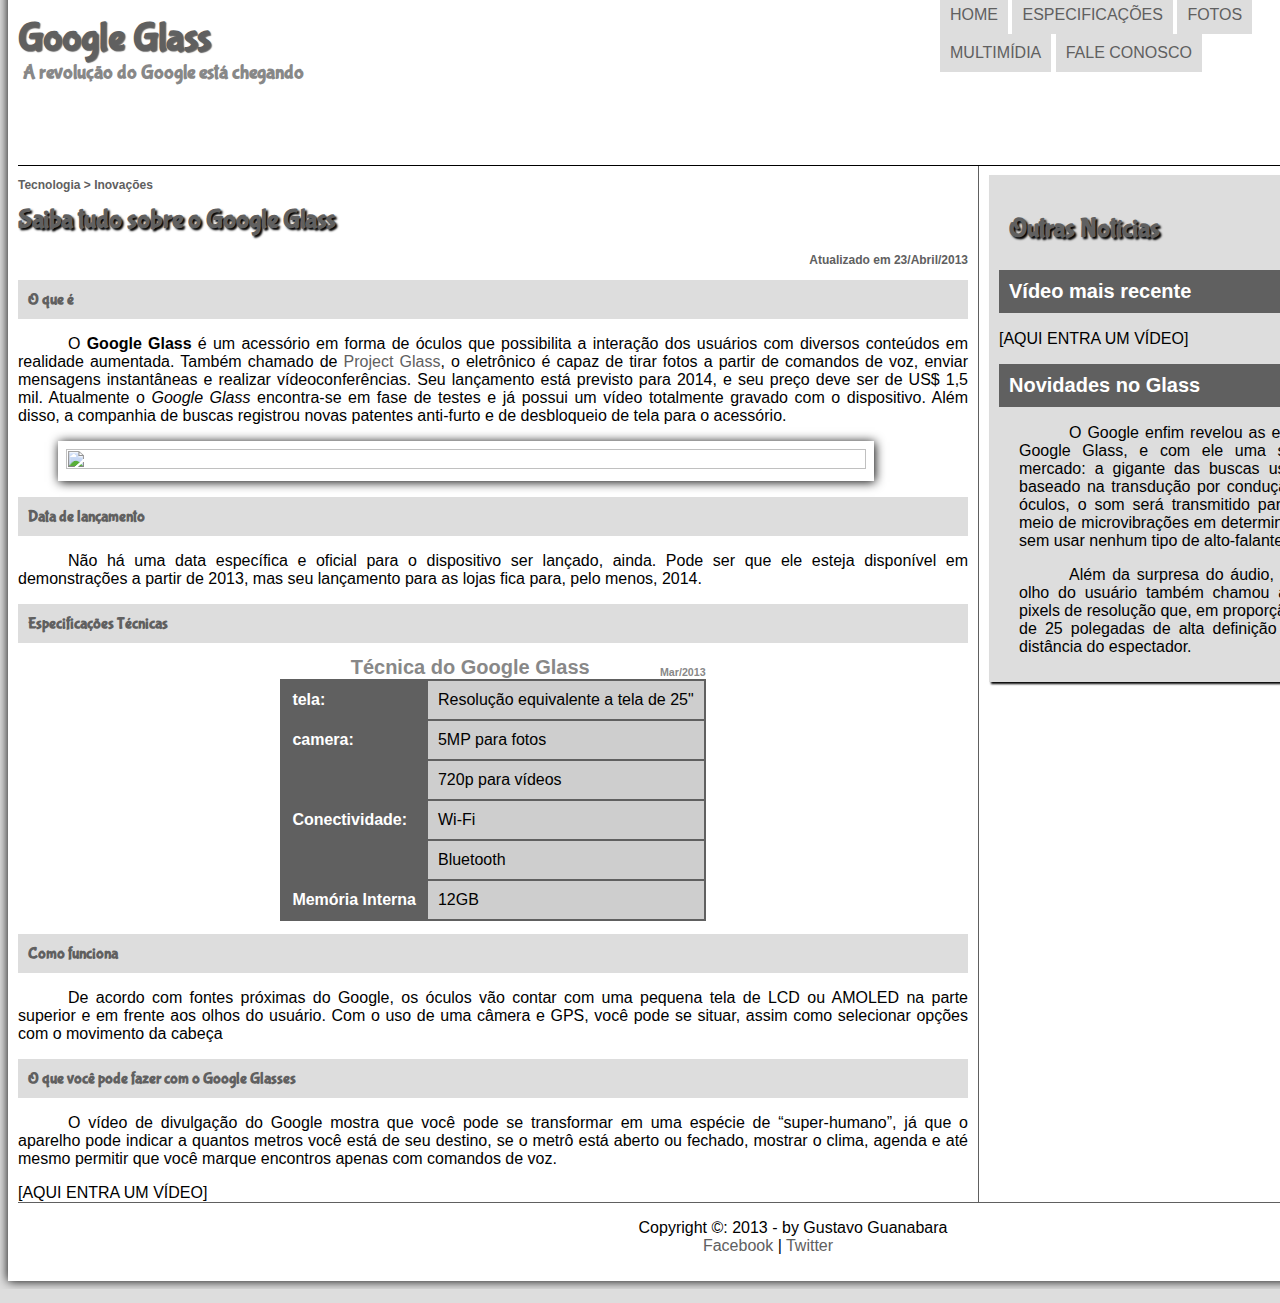
==== index.html @ e51a5e46 "Estilo da home" ====
<!DOCTYPE html>
<html>
	<head>
		<meta chaset="UTF-8">
		<title>projetoHtml</title>
			
		<link rel="stylesheet" type="text/css"href="estilo.css">
		<link href="https://fonts.googleapis.com/css?family=Bubblegum+Sans" rel="stylesheet"> 
		
	</head>
<script src ="_javascript/funcoes.js"></script>

	<body>
	<div id="interface">
	
	<header id="cabecalho">
<hgroup>
	<h1>Google Glass</h1>
	<h2>A revolução do Google está chegando</h2>
</hgroup>

<img id="icone" src="_imagens/glass-oculos-preto-peq.png">

		<nav id="menu">	
<h1>Menu Principal</h1>
	<ul>
<li onmouseover="mudaFoto('_imagens/home.png')" onmouseout="mudaFoto('_imagens/glass-oculos-preto-peq.png')"><a href="index.html"> Home</a></li>
<li onmouseover="mudaFoto('_imagens/especificacoes.png')"onmouseout="mudaFoto('_imagens/glass-oculos-preto-peq.png')"><a href="specs.html">Especificações</a></li>
<li	onmouseover="mudaFoto('_imagens/fotos.png')" onmouseout="mudaFoto('_imagens/glass-oculos-preto-peq.png')"><a href="fotos.html">Fotos</a></li>
<li onmouseover="mudaFoto('_imagens/multimidia.png')"onmouseout="mudaFoto('_imagens/glass-oculos-preto-peq.png')"><a href="multimidia.html">Multimídia </a></li>
<li onmouseover="mudaFoto('_imagens/contato.png')" onmouseout="mudaFoto('_imagens/glass-oculos-preto-peq.png')"><a href="fale-conosco.html">Fale conosco</a></li>
	</ul>
		</nav>

</header>
			<section id="corpo">
				<article id	="noticia-principal">
						<header id="cabecalho-artigo">	
							<hgroup>
	
<h3>Tecnologia > Inovações</H3>
<h1>Saiba tudo sobre o Google Glass</h1>
<h3 class="direita">Atualizado em 23/Abril/2013</h3>
	
							</hgroup>
							</header>
<h2>O que é</h2>
<p>O <span style="font-weight:900;">Google Glass</span> é um acessório em forma de óculos que possibilita a interação dos usuários com diversos conteúdos em realidade aumentada. Também chamado de <a href="https://www.google.com/glass/start/" target="blank">Project Glass</a>, o eletrônico é capaz de tirar fotos a partir de comandos de voz, enviar mensagens instantâneas e realizar vídeoconferências. Seu lançamento está previsto para 2014, e seu preço deve ser de US$ 1,5 mil. Atualmente o <em>Google Glass</em> encontra-se em fase de testes e já possui um vídeo totalmente gravado com o dispositivo. Além disso, a companhia de buscas registrou novas patentes anti-furto e de desbloqueio de tela para o acessório.</p>

			<figure class="foto-legenda">
			<img src="_imagens/glass-quadro-homem-mulher.jpg"/>
					<figcaption>
					<h3>Google glass</h3>
					<p>uma nova maneira de ver o mundo</p>
					</figcaption>
					
			</figure>
<h2>Data de lançamento</h2>
<p>Não há uma data específica e oficial para o dispositivo ser lançado, ainda. Pode ser que ele esteja disponível em demonstrações a partir de 2013, mas seu lançamento para as lojas fica para, pelo menos, 2014.<p>

<h2>Especificações Técnicas</h2>
<table id="tabela">

<caption> Técnica do Google Glass <span>Mar/2013</span></caption>

<tr><Td class="ce">tela:</Td> <Td class="cd">Resolução equivalente a tela de 25"</Td></Tr>
<tr><td rowspan="2" class="ce">camera:</Td> <Td class="cd">5MP para fotos </Td></Tr>
<tr><td class="cd"> 720p para vídeos  </td></tr>
<Tr><Td rowspan="2" class="ce">Conectividade:</Td> <Td class ="cd"> Wi-Fi</Td></Tr>
<tr><td class="cd"> Bluetooth</td></tr>	
<Tr><Td class="ce">Memória Interna</Td> <Td class="cd">12GB</Td></Tr>

</table>

<h2>Como funciona</h2>
<p>De acordo com fontes próximas do Google, os óculos vão contar com uma pequena tela de LCD ou AMOLED na parte superior e em frente aos olhos do usuário. Com o uso de uma câmera e GPS, você pode se situar, assim como selecionar opções com o movimento da cabeça</p>

<h2>O que você pode fazer com o Google Glasses</h2>
<p>O vídeo de divulgação do Google mostra que você pode se transformar em uma espécie de “super-<wbr/>humano”, já que o aparelho pode indicar a quantos metros você está de seu destino, se o metrô está aberto ou fechado, mostrar o clima, agenda e até mesmo permitir que você marque encontros apenas com comandos de voz.</p>

[AQUI ENTRA UM VÍDEO]
				</article>
			</section>
		<aside id="lateral">
	
<h1>Outras Notícias</h1>
<h2>Vídeo mais recente</h2>

[AQUI ENTRA UM VÍDEO]

<h2>Novidades no Glass</h2>
<p>O Google enfim revelou as especificações completas do Google Glass, e com ele uma surpresa ainda inédita no mercado: a gigante das buscas usará um sistema de áudio baseado na transdução por condução. Através das hastes dos óculos, o som será transmitido para o ouvido do usuário por meio de microvibrações em determinados ossos de sua cabeça, sem usar nenhum tipo de alto-falante.</p>

<p>Além da surpresa do áudio, a tela montada a frente do olho do usuário também chamou atenção. Serão 640 x 360 pixels de resolução que, em proporção, equivaleria a um monitor de 25 polegadas de alta definição colocado a 2,5 metros de distância do espectador.</p>

		</aside>
			<footer id="rodape">
		<p>Copyright &copy: 2013 - by Gustavo Guanabara </br>
<a href="https://www.facebook.com/profile.php?id=100002214811316&ref=bookmarks" target="blank">Facebook</a> |
<a href="https://www.facebook.com/profile.php?id=100002214811316&ref=bookmarks"	target="blank">Twitter</a>
		</p>
			</footer>
		</div>
	</body>
</html>
---- estilo.css ----
@charset "UTF-8"

@import url('https://fonts.googleapis.com/css2?family=Titillium+Web:ital,wght@0,200;1,200&display=swap');

@font-face {
	font-family: 'fontTeste';
	src: url('HelveticaNeueLTStd-UltLt.otf');
}
		
		
		
			body {
			background-color: #dddddd;
			color: rgba(0,0,0,1);
			font-family: Arial, sans-serif;

			}

			div#interface{
			width: 1500px;
			background-color:white;
			margin: -30px auto 0px auto;
			box-shadow: 0px 0px 10px rgba(0,0,0,5);
			padding: 10px 10px 10px 10px;
		}		
		header#cabecalho img#icone{
			position: absolute;
			left: 1350px;
			top:70px
		}	

		header#cabecalho{
			border-bottom: 1px black solid;
			height: 150px;
			background: url("../_imagens/glass-logo-peq.jpg") no-repeat 0px 90px;
		}

		header#cabecalho h1 {
			font-family: 'Bubblegum Sans', cursive;
			font-size: 30pt;
			color:#606060;
			text-shadow: 1px 1px 1px rgba(0,0,0,.6);
			padding: 0px;
			margin-bottom:0px;

		}
		header#cabecalho h2{
			font-family: 'Bubblegum Sans', sans-serif;		
			font-size : 20px;
			color: #888888;
			padding: 5px;
			margin-top: -5px;
		}

		
			h1 {
				font-family:Arial;
				font-size: 30pt;
				color: black;
				text-shadow:2px 2px 2px black;
			}
	
			p{
				text-align:justify;
				text-indent:50px;
			}

			a{
				color:#606060;
				text-decoration: none;
			}
			a:hover{
				text-decoration: underline;
			}
			
			figure.foto-legenda{
				position: relative;
				border: 8px solid white;
				box-shadow : 1px 1px 10px;
				width:800px;
				height: px;
				
			}
			figure.foto-legenda img{
				width:100%;
				height:100%;
				
			}
			figure.foto-legenda figcaption{
				opacity:0;
				position:absolute;
				top: 0px;
				background-color: rgba(0,0,0,.4);
				color:white;
				width:100%;
				height:100%;
				padding:10px;
				box-sizing:border-box;
				transition: opacity  .1s;
				
			}
			
			figure.foto-legenda:hover figcaption{
				opacity:1;	
			}
			
			nav#menu{
				display: block;
			}

			nav#menu ul{
				list-style: none;
				text-transform: uppercase;
				position: absolute;
				top: -20px;
				left: 900px;

			}
			nav#menu li{
				display: inline-block;
				background-color: #dddddd;
				padding: 10px;
				margin: 0px;
				transition: background-color 1s;
			}

			nav#menu li:hover{
				background-color: #606060;

			}
			nav#menu h1{
				display: none;
			}

			nav#menu a:hover{
				color:#ffffff;
				text-decoration	: underline;
			}

	
			table#tabela{
				border:1px solid #606060;
				border-spacing: 0px;
				margin-left: auto;
				margin-right: auto;

			}

			table#tabela td{

				border:1px solid #606060;
				padding: 10px;
			}

			table#tabela td.ce{
				color: #ffffff;
				background-color: #606060;
				vertical-align: top;
				font-weight: bold;
			}
			table#tabela td.cd{
				background-color: #cecece;
			}

			table#tabela caption{
				color: #888888;
				font-size: 15pt;
				font-weight: bold;
				
			}
			table#tabela caption span{
				display:block;
				float: right ;
				color: #888888;
				font-size:8pt;
				margin-top: 10px;
				
			}
		
			header#cabecalho-artigo h1{
				font-family: 'Bubblegum Sans', sans-serif;
				font-size: 20pt;
				color: #606060;
				margin-top: 10px;
				padding-bottom: -10px;
			}

			header#cabecalho-artigo h2{
				font-size: 13pt;
				color: #cecece;
				background-color: #ffffff;
				margin: 0px;
				padding: 10px;
			

			}

			header#cabecalho-artigo h3{
				font-size:12px ;
				color: #606060;

			}

			.direita{
				text-align: right;
			
			}
			article#noticia-principal h2{
				font-size:  12pt;
				font-family: Bubblegum Sans;
				color: #606060;
				background-color: #dddddd;
				padding: 10px 0px 10px 0px;
				margin: 10px 0px 10px 0 px;
				padding: 10px;
			

			}

			section#corpo{
				display: block;
				width: 950px;
				float: left;
				border-right: 1px solid #606060;
				padding-right: 10px;
			}

			
			aside#lateral{
				display:block;
				width: 500px ;
				float: right;
				background-color: #dddddd;
				padding: 10px;
				margin:9px;
				box-shadow: 2px 2px 2px rgba(0,0,0,5);
			}

			aside#lateral h1{
				font-family: 'Bubblegum Sans',sans-serif;
				color: #606060;
				font-size:20pt;
				padding: 10px;
				margin-bottom:0px;
				

			}
			aside#lateral h2{
				background-color: #606060;
				font-size: 15pt;
				color:white;
				padding: 10px;
			}

			aside#lateral p{
				padding: 0px 20px 0px 20px;
			}

			footer#rodape{
				clear: both;
				border-top: 1px solid #606060;
				padding-top: 0px;
			}
			
			footer#rodape p{
				text-align: center;
			}
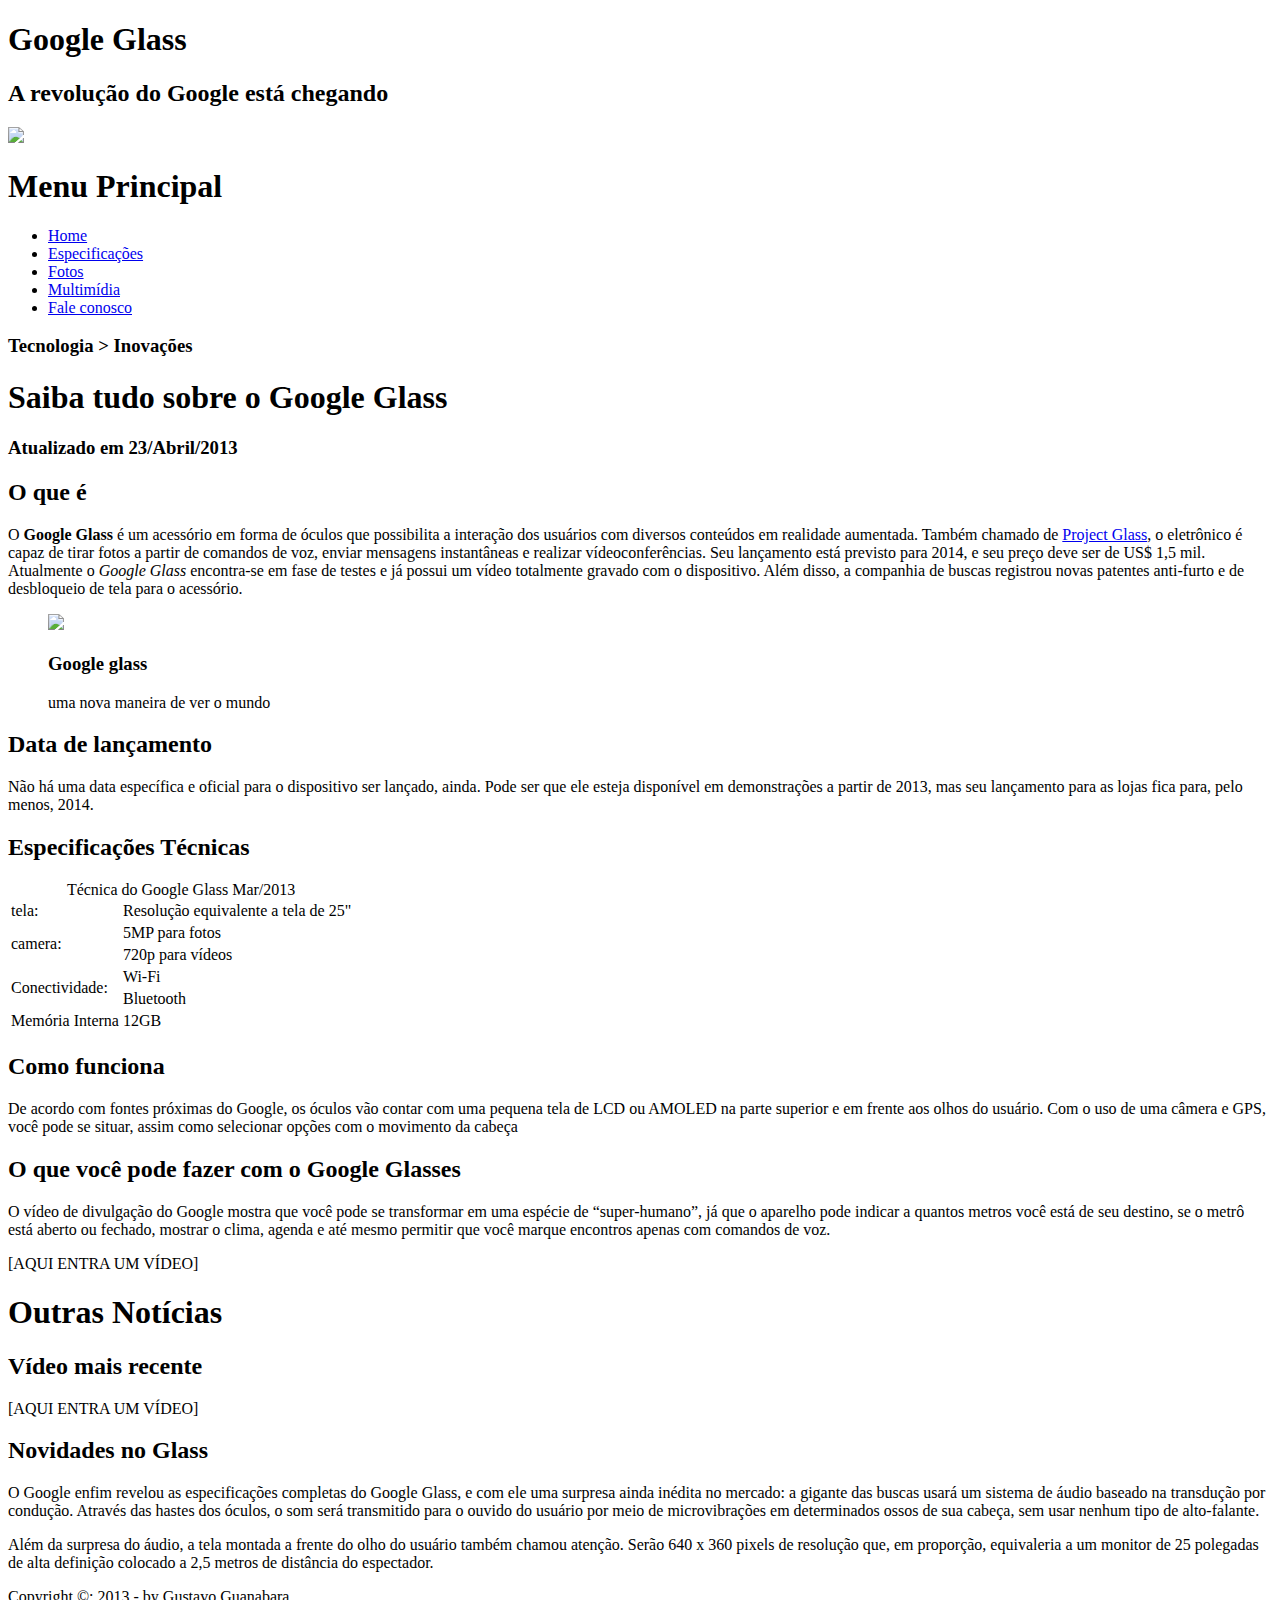
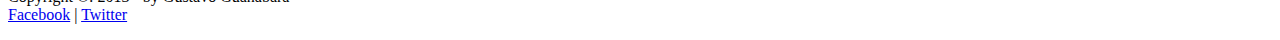
==== commit aa6110c6: "desfazendo" ====
--- a/index.html
+++ b/index.html
@@ -5,7 +5,7 @@
 		<meta chaset="UTF-8">
 		<title>projetoHtml</title>
 			
-		<link rel="stylesheet" type="text/css"href="estilo.css">
+		<link rel="stylesheet" type="text/css"href="_css/estilo.css">
 		<link href="https://fonts.googleapis.com/css?family=Bubblegum+Sans" rel="stylesheet"> 
 		
 	</head>
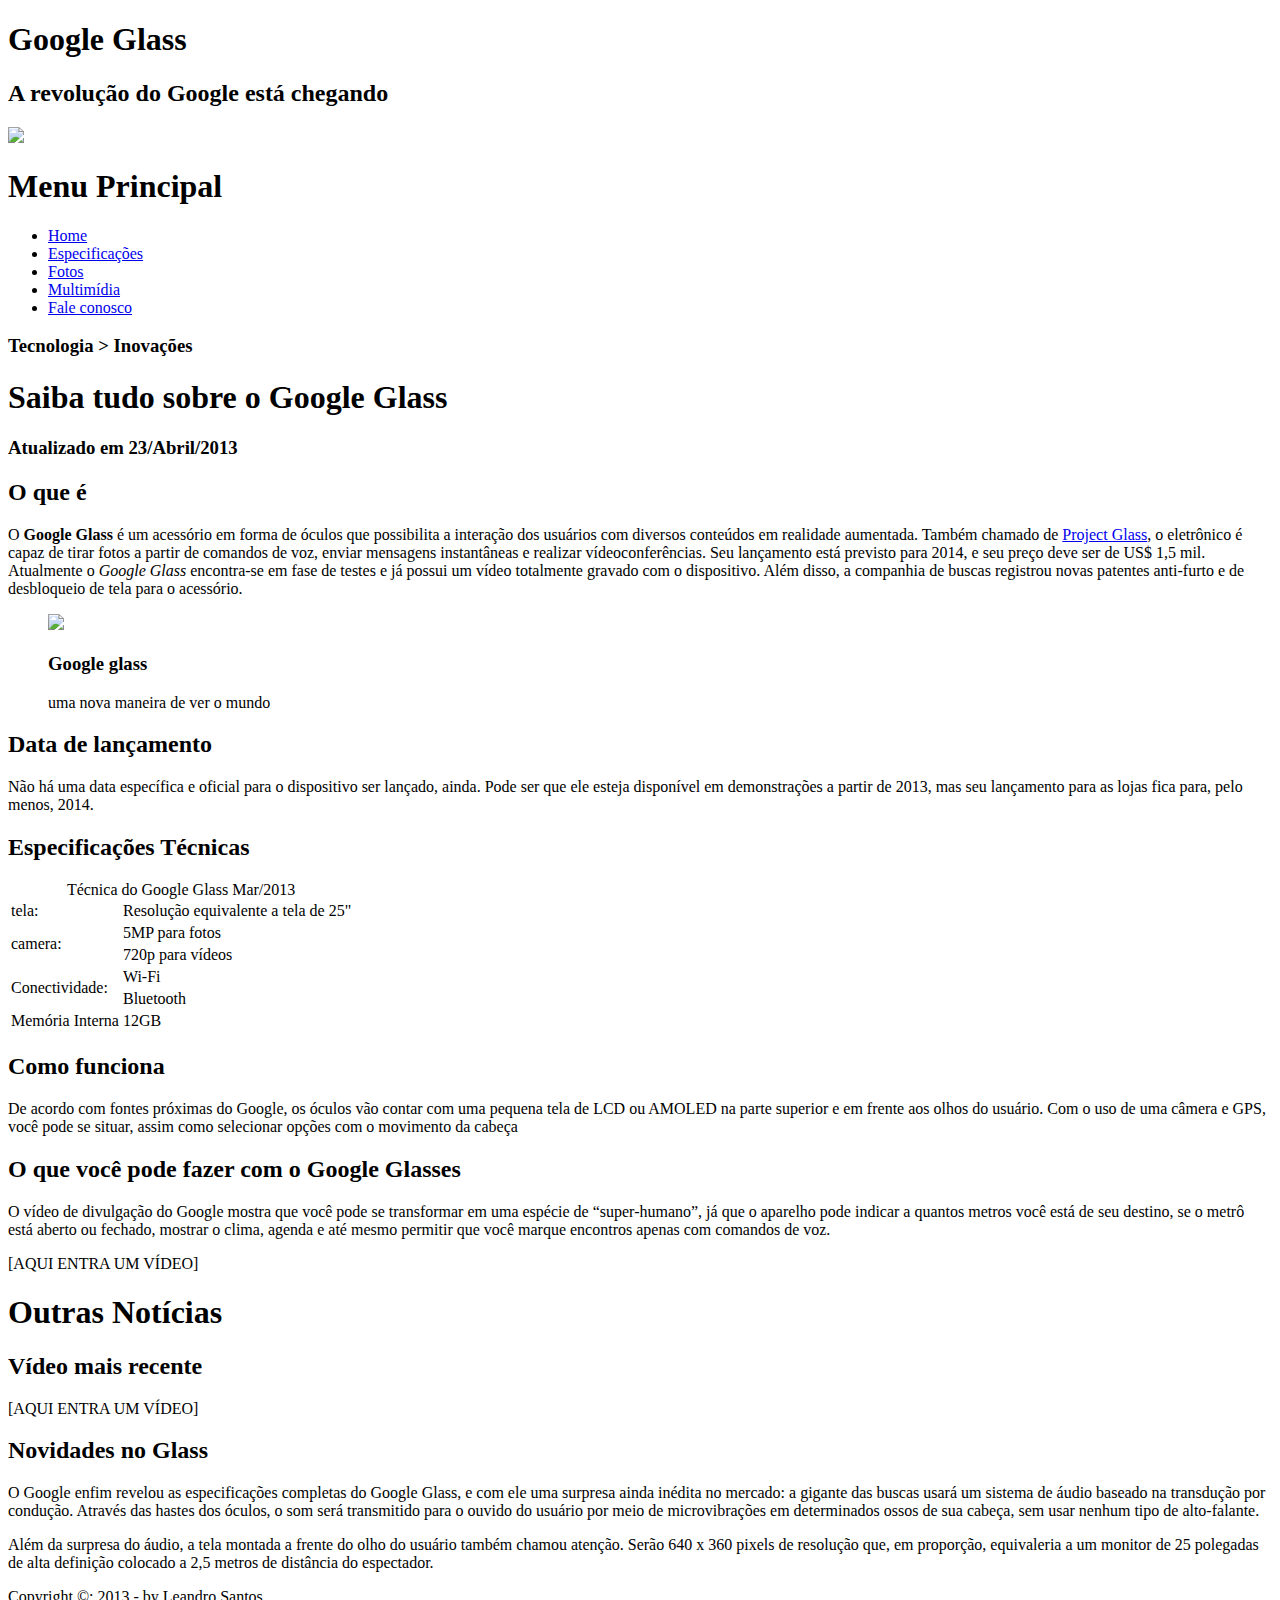
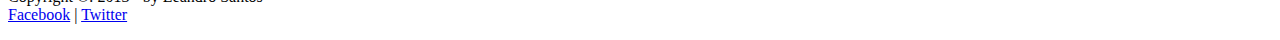
==== commit c2c78105: "concluindo" ====
--- a/index.html
+++ b/index.html
@@ -5,7 +5,7 @@
 		<meta chaset="UTF-8">
 		<title>projetoHtml</title>
 			
-		<link rel="stylesheet" type="text/css"href="_css/estilo.css">
+		<link rel="stylesheet" type="text/css"href="estilo.css">
 		<link href="https://fonts.googleapis.com/css?family=Bubblegum+Sans" rel="stylesheet"> 
 		
 	</head>
@@ -96,7 +96,7 @@
 
 		</aside>
 			<footer id="rodape">
-		<p>Copyright &copy: 2013 - by Gustavo Guanabara </br>
+		<p>Copyright &copy: 2013 - by Leandro Santos </br>
 <a href="https://www.facebook.com/profile.php?id=100002214811316&ref=bookmarks" target="blank">Facebook</a> |
 <a href="https://www.facebook.com/profile.php?id=100002214811316&ref=bookmarks"	target="blank">Twitter</a>
 		</p>
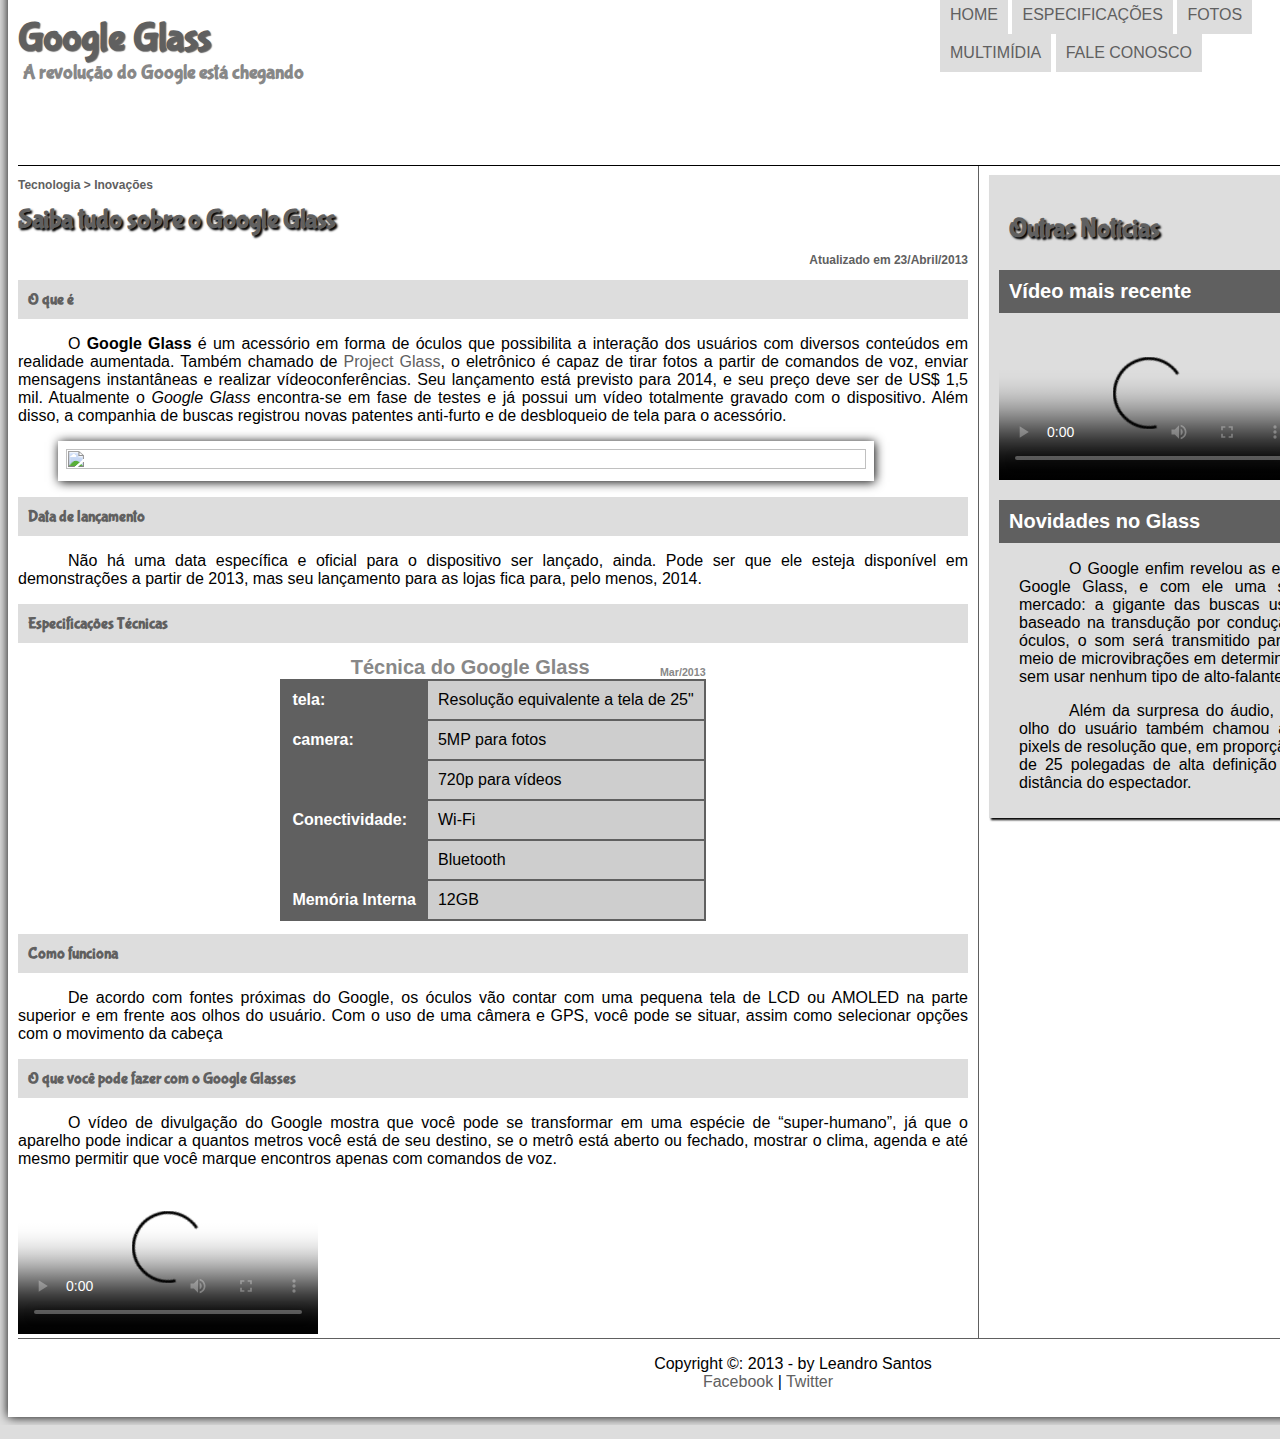
==== commit 7a4bd5af: "colocando videos" ====
--- a/index.html
+++ b/index.html
@@ -5,7 +5,7 @@
 		<meta chaset="UTF-8">
 		<title>projetoHtml</title>
 			
-		<link rel="stylesheet" type="text/css"href="estilo.css">
+		<link rel="stylesheet" type="text/css"href="_css/estilo.css">
 		<link href="https://fonts.googleapis.com/css?family=Bubblegum+Sans" rel="stylesheet"> 
 		
 	</head>
@@ -79,15 +79,20 @@
 <h2>O que você pode fazer com o Google Glasses</h2>
 <p>O vídeo de divulgação do Google mostra que você pode se transformar em uma espécie de “super-<wbr/>humano”, já que o aparelho pode indicar a quantos metros você está de seu destino, se o metrô está aberto ou fechado, mostrar o clima, agenda e até mesmo permitir que você marque encontros apenas com comandos de voz.</p>
 
-[AQUI ENTRA UM VÍDEO]
+					<video id="vi1" controls="controls" poster="_imagens/video-mini02.jpg">
+						<source src="_media/how-it-feels.mp4" type= "video/mp4"/>
+</video>
 				</article>
 			</section>
 		<aside id="lateral">
 	
 <h1>Outras Notícias</h1>
 <h2>Vídeo mais recente</h2>
-
-[AQUI ENTRA UM VÍDEO]
+			<div>
+				<video id="vid2" controls="controls" poster="_imagens/video-mini03.jpg">
+					<source src="_media/one-day.mp4" type= "video/mp4"/>
+			</div>
+</video>
 
 <h2>Novidades no Glass</h2>
 <p>O Google enfim revelou as especificações completas do Google Glass, e com ele uma surpresa ainda inédita no mercado: a gigante das buscas usará um sistema de áudio baseado na transdução por condução. Através das hastes dos óculos, o som será transmitido para o ouvido do usuário por meio de microvibrações em determinados ossos de sua cabeça, sem usar nenhum tipo de alto-falante.</p>
--- a/_css/estilo.css
+++ b/_css/estilo.css
@@ -0,0 +1,283 @@
+@charset "UTF-8"
+
+@import url('https://fonts.googleapis.com/css2?family=Titillium+Web:ital,wght@0,200;1,200&display=swap');
+
+@font-face {
+	font-family: 'fontTeste';
+	src: url('HelveticaNeueLTStd-UltLt.otf');
+}
+		
+		
+		
+			body {
+			background-color: #dddddd;
+			color: rgba(0,0,0,1);
+			font-family: Arial, sans-serif;
+
+			}
+
+			div#interface{
+			width: 1500px;
+			background-color:white;
+			margin: -30px auto 0px auto;
+			box-shadow: 0px 0px 10px rgba(0,0,0,5);
+			padding: 10px 10px 10px 10px;
+		}		
+		header#cabecalho img#icone{
+			position: absolute;
+			left: 1350px;
+			top:70px
+		}	
+
+		header#cabecalho{
+			border-bottom: 1px black solid;
+			height: 150px;
+			background: url("../_imagens/glass-logo-peq.jpg") no-repeat 0px 90px;
+		}
+
+		header#cabecalho h1 {
+			font-family: 'Bubblegum Sans', cursive;
+			font-size: 30pt;
+			color:#606060;
+			text-shadow: 1px 1px 1px rgba(0,0,0,.6);
+			padding: 0px;
+			margin-bottom:0px;
+
+		}
+		header#cabecalho h2{
+			font-family: 'Bubblegum Sans', sans-serif;		
+			font-size : 20px;
+			color: #888888;
+			padding: 5px;
+			margin-top: -5px;
+		}
+
+		
+			h1 {
+				font-family:Arial;
+				font-size: 30pt;
+				color: black;
+				text-shadow:2px 2px 2px black;
+			}
+	
+			p{
+				text-align:justify;
+				text-indent:50px;
+			}
+
+			a{
+				color:#606060;
+				text-decoration: none;
+			}
+			a:hover{
+				text-decoration: underline;
+			}
+			
+			figure.foto-legenda{
+				position: relative;
+				border: 8px solid white;
+				box-shadow : 1px 1px 10px;
+				width:800px;
+				height: px;
+				
+			}
+			figure.foto-legenda img{
+				width:100%;
+				height:100%;
+				
+			}
+			figure.foto-legenda figcaption{
+				opacity:0;
+				position:absolute;
+				top: 0px;
+				background-color: rgba(0,0,0,.4);
+				color:white;
+				width:100%;
+				height:100%;
+				padding:10px;
+				box-sizing:border-box;
+				transition: opacity  .1s;
+				
+			}
+			
+			figure.foto-legenda:hover figcaption{
+				opacity:1;	
+			}
+			
+			nav#menu{
+				display: block;
+			}
+
+			nav#menu ul{
+				list-style: none;
+				text-transform: uppercase;
+				position: absolute;
+				top: -20px;
+				left: 900px;
+
+			}
+			nav#menu li{
+				display: inline-block;
+				background-color: #dddddd;
+				padding: 10px;
+				margin: 0px;
+				transition: background-color 1s;
+			}
+
+			nav#menu li:hover{
+				background-color: #606060;
+
+			}
+			nav#menu h1{
+				display: none;
+			}
+
+			nav#menu a:hover{
+				color:#ffffff;
+				text-decoration	: underline;
+			}
+
+	
+			table#tabela{
+				border:1px solid #606060;
+				border-spacing: 0px;
+				margin-left: auto;
+				margin-right: auto;
+
+			}
+
+			table#tabela td{
+
+				border:1px solid #606060;
+				padding: 10px;
+			}
+
+			table#tabela td.ce{
+				color: #ffffff;
+				background-color: #606060;
+				vertical-align: top;
+				font-weight: bold;
+			}
+			table#tabela td.cd{
+				background-color: #cecece;
+			}
+
+			table#tabela caption{
+				color: #888888;
+				font-size: 15pt;
+				font-weight: bold;
+				
+			}
+			table#tabela caption span{
+				display:block;
+				float: right ;
+				color: #888888;
+				font-size:8pt;
+				margin-top: 10px;
+				
+			}
+		
+			header#cabecalho-artigo h1{
+				font-family: 'Bubblegum Sans', sans-serif;
+				font-size: 20pt;
+				color: #606060;
+				margin-top: 10px;
+				padding-bottom: -10px;
+			}
+
+			header#cabecalho-artigo h2{
+				font-size: 13pt;
+				color: #cecece;
+				background-color: #ffffff;
+				margin: 0px;
+				padding: 10px;
+			
+
+			}
+
+			header#cabecalho-artigo h3{
+				font-size:12px ;
+				color: #606060;
+
+			}
+
+			.direita{
+				text-align: right;
+			
+			}
+			article#noticia-principal h2{
+				font-size:  12pt;
+				font-family: Bubblegum Sans;
+				color: #606060;
+				background-color: #dddddd;
+				padding: 10px 0px 10px 0px;
+				margin: 10px 0px 10px 0 px;
+				padding: 10px;
+			
+
+			}
+
+			section#corpo{
+				display: block;
+				width: 950px;
+				float: left;
+				border-right: 1px solid #606060;
+				padding-right: 10px;
+			}
+
+			
+			aside#lateral{
+				display:block;
+				width: 500px ;
+				float: right;
+				background-color: #dddddd;
+				padding: 10px;
+				margin:9px;
+				box-shadow: 2px 2px 2px rgba(0,0,0,5);
+			}
+
+			aside#lateral h1{
+				font-family: 'Bubblegum Sans',sans-serif;
+				color: #606060;
+				font-size:20pt;
+				padding: 10px;
+				margin-bottom:0px;
+				
+
+			}
+			aside#lateral h2{
+				background-color: #606060;
+				font-size: 15pt;
+				color:white;
+				padding: 10px;
+			}
+
+			aside#lateral p{
+				padding: 0px 20px 0px 20px;
+			}
+
+			footer#rodape{
+				clear: both;
+				border-top: 1px solid #606060;
+				padding-top: 0px;
+			}
+			
+			footer#rodape p{
+				text-align: center;
+			}
+
+			video#vid1
+			{
+				
+			}
+			
+			
+			
+			
+			
+			
+			
+			
+			
+			
+			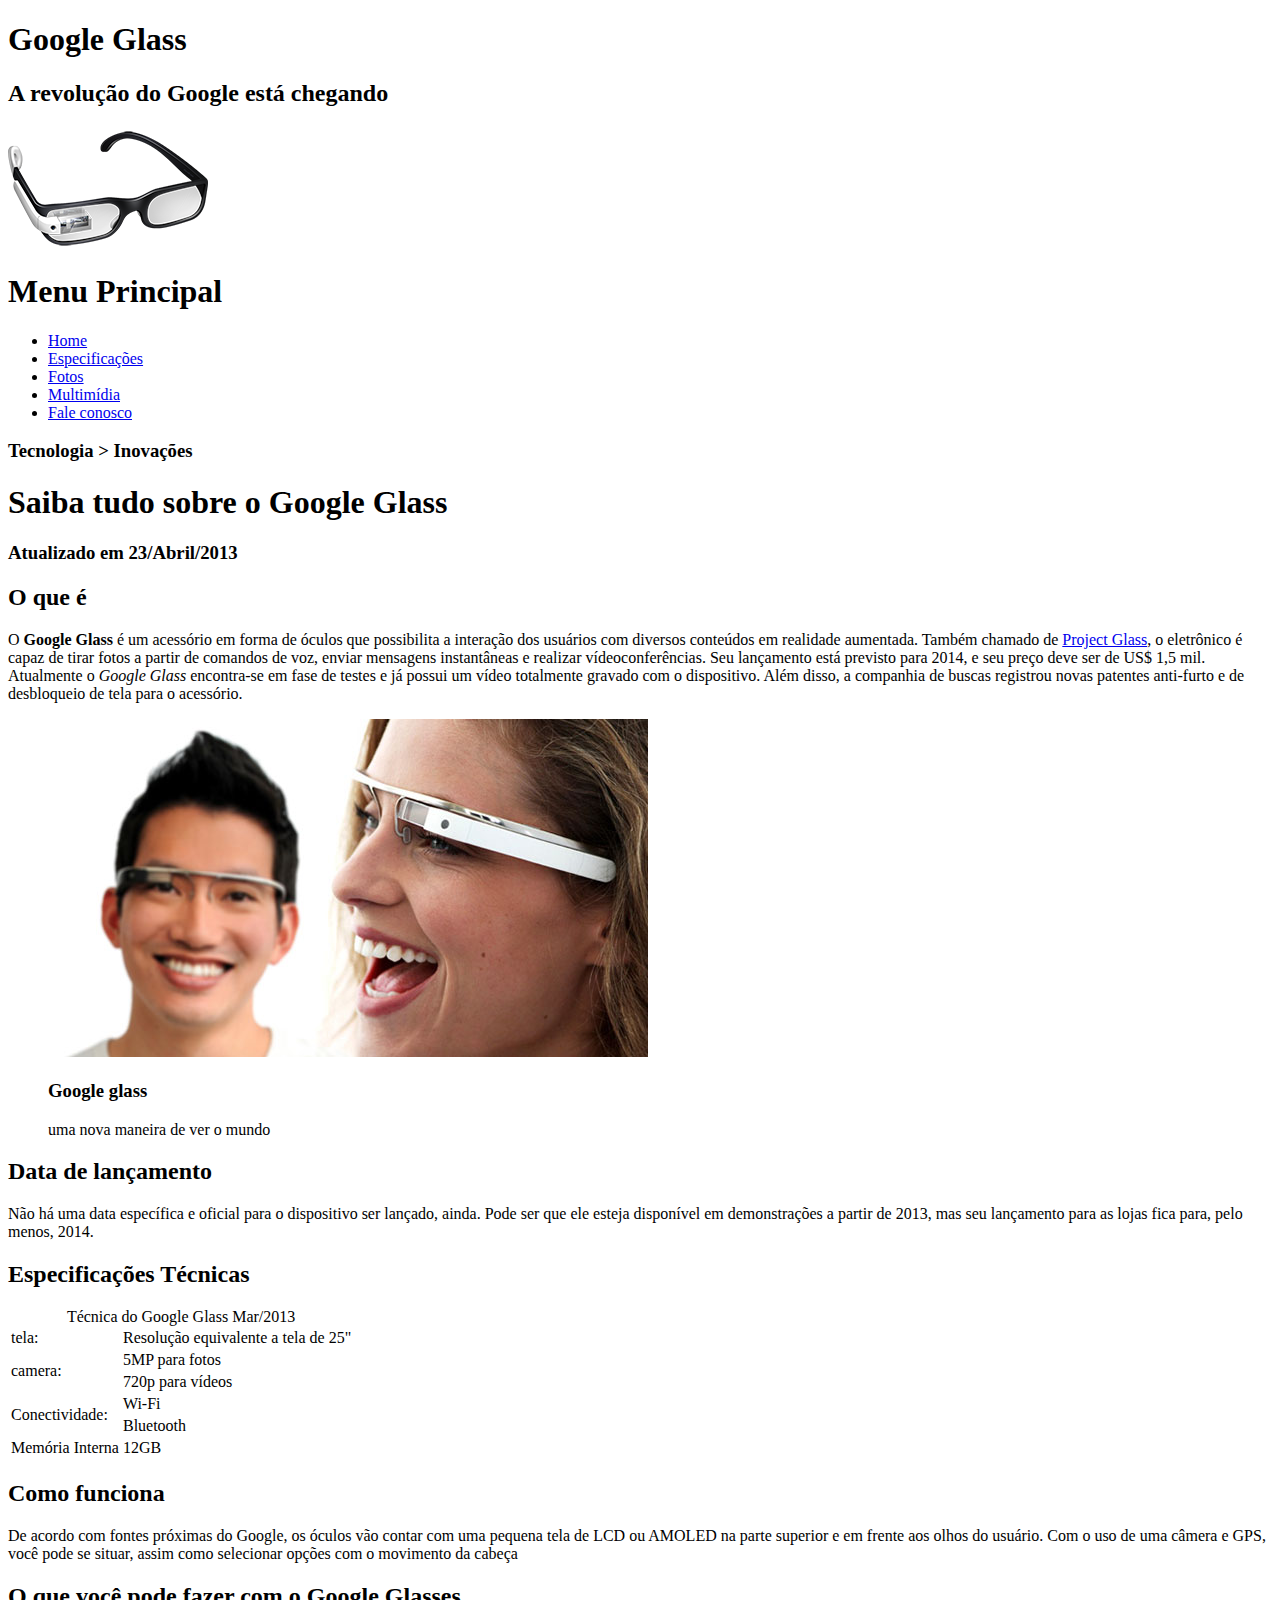
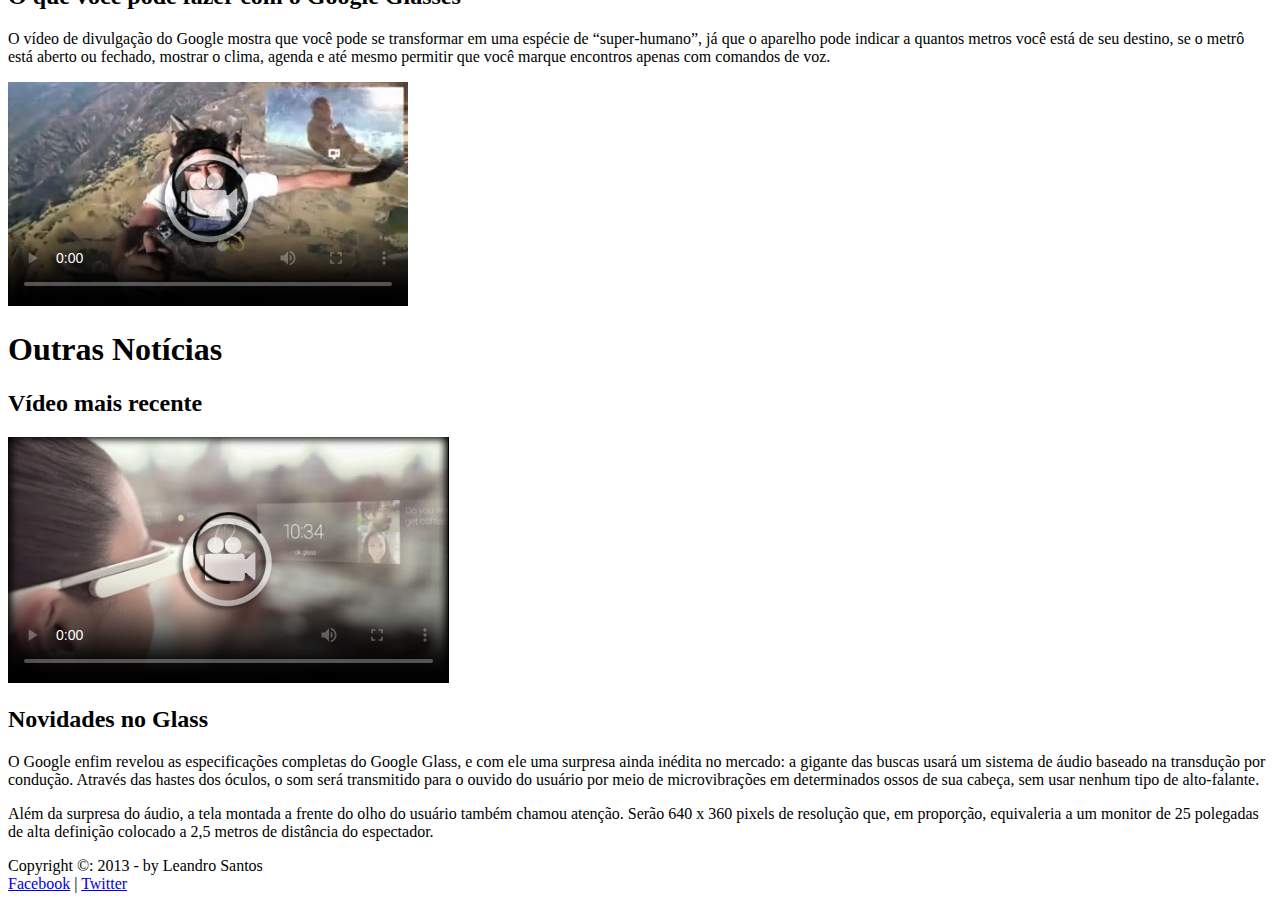
==== commit 77341562: "mudando os caminhos" ====
--- a/index.html
+++ b/index.html
@@ -5,11 +5,11 @@
 		<meta chaset="UTF-8">
 		<title>projetoHtml</title>
 			
-		<link rel="stylesheet" type="text/css"href="_css/estilo.css">
+		<link rel="stylesheet" type="text/css"href="estilo.css">
 		<link href="https://fonts.googleapis.com/css?family=Bubblegum+Sans" rel="stylesheet"> 
 		
 	</head>
-<script src ="_javascript/funcoes.js"></script>
+<script src ="funcoes.js"></script>
 
 	<body>
 	<div id="interface">
@@ -20,16 +20,16 @@
 	<h2>A revolução do Google está chegando</h2>
 </hgroup>
 
-<img id="icone" src="_imagens/glass-oculos-preto-peq.png">
+<img id="icone" src="glass-oculos-preto-peq.png">
 
 		<nav id="menu">	
 <h1>Menu Principal</h1>
 	<ul>
-<li onmouseover="mudaFoto('_imagens/home.png')" onmouseout="mudaFoto('_imagens/glass-oculos-preto-peq.png')"><a href="index.html"> Home</a></li>
-<li onmouseover="mudaFoto('_imagens/especificacoes.png')"onmouseout="mudaFoto('_imagens/glass-oculos-preto-peq.png')"><a href="specs.html">Especificações</a></li>
-<li	onmouseover="mudaFoto('_imagens/fotos.png')" onmouseout="mudaFoto('_imagens/glass-oculos-preto-peq.png')"><a href="fotos.html">Fotos</a></li>
-<li onmouseover="mudaFoto('_imagens/multimidia.png')"onmouseout="mudaFoto('_imagens/glass-oculos-preto-peq.png')"><a href="multimidia.html">Multimídia </a></li>
-<li onmouseover="mudaFoto('_imagens/contato.png')" onmouseout="mudaFoto('_imagens/glass-oculos-preto-peq.png')"><a href="fale-conosco.html">Fale conosco</a></li>
+<li onmouseover="mudaFoto('home.png')" onmouseout="mudaFoto('glass-oculos-preto-peq.png')"><a href="index.html"> Home</a></li>
+<li onmouseover="mudaFoto('especificacoes.png')"onmouseout="mudaFoto('glass-oculos-preto-peq.png')"><a href="specs.html">Especificações</a></li>
+<li	onmouseover="mudaFoto('fotos.png')" onmouseout="mudaFoto('glass-oculos-preto-peq.png')"><a href="fotos.html">Fotos</a></li>
+<li onmouseover="mudaFoto('multimidia.png')"onmouseout="mudaFoto('glass-oculos-preto-peq.png')"><a href="multimidia.html">Multimídia </a></li>
+<li onmouseover="mudaFoto('contato.png')" onmouseout="mudaFoto('glass-oculos-preto-peq.png')"><a href="fale-conosco.html">Fale conosco</a></li>
 	</ul>
 		</nav>
 
@@ -49,7 +49,7 @@
 <p>O <span style="font-weight:900;">Google Glass</span> é um acessório em forma de óculos que possibilita a interação dos usuários com diversos conteúdos em realidade aumentada. Também chamado de <a href="https://www.google.com/glass/start/" target="blank">Project Glass</a>, o eletrônico é capaz de tirar fotos a partir de comandos de voz, enviar mensagens instantâneas e realizar vídeoconferências. Seu lançamento está previsto para 2014, e seu preço deve ser de US$ 1,5 mil. Atualmente o <em>Google Glass</em> encontra-se em fase de testes e já possui um vídeo totalmente gravado com o dispositivo. Além disso, a companhia de buscas registrou novas patentes anti-furto e de desbloqueio de tela para o acessório.</p>
 
 			<figure class="foto-legenda">
-			<img src="_imagens/glass-quadro-homem-mulher.jpg"/>
+			<img src="glass-quadro-homem-mulher.jpg"/>
 					<figcaption>
 					<h3>Google glass</h3>
 					<p>uma nova maneira de ver o mundo</p>
@@ -79,20 +79,21 @@
 <h2>O que você pode fazer com o Google Glasses</h2>
 <p>O vídeo de divulgação do Google mostra que você pode se transformar em uma espécie de “super-<wbr/>humano”, já que o aparelho pode indicar a quantos metros você está de seu destino, se o metrô está aberto ou fechado, mostrar o clima, agenda e até mesmo permitir que você marque encontros apenas com comandos de voz.</p>
 
-					<video id="vi1" controls="controls" poster="_imagens/video-mini02.jpg">
+					<video id="vid1" controls="controls" poster="video-mini02.jpg">
 						<source src="_media/how-it-feels.mp4" type= "video/mp4"/>
-</video>
+					</video>
+
 				</article>
 			</section>
 		<aside id="lateral">
-	
 <h1>Outras Notícias</h1>
 <h2>Vídeo mais recente</h2>
+			
 			<div>
-				<video id="vid2" controls="controls" poster="_imagens/video-mini03.jpg">
-					<source src="_media/one-day.mp4" type= "video/mp4"/>
-			</div>
-</video>
+				<video id="vid2" controls="controls" poster="video-mini03.jpg">
+					<source src="one-day.mp4" type= "video/mp4"/>
+				</video>
+			</div>	
 
 <h2>Novidades no Glass</h2>
 <p>O Google enfim revelou as especificações completas do Google Glass, e com ele uma surpresa ainda inédita no mercado: a gigante das buscas usará um sistema de áudio baseado na transdução por condução. Através das hastes dos óculos, o som será transmitido para o ouvido do usuário por meio de microvibrações em determinados ossos de sua cabeça, sem usar nenhum tipo de alto-falante.</p>
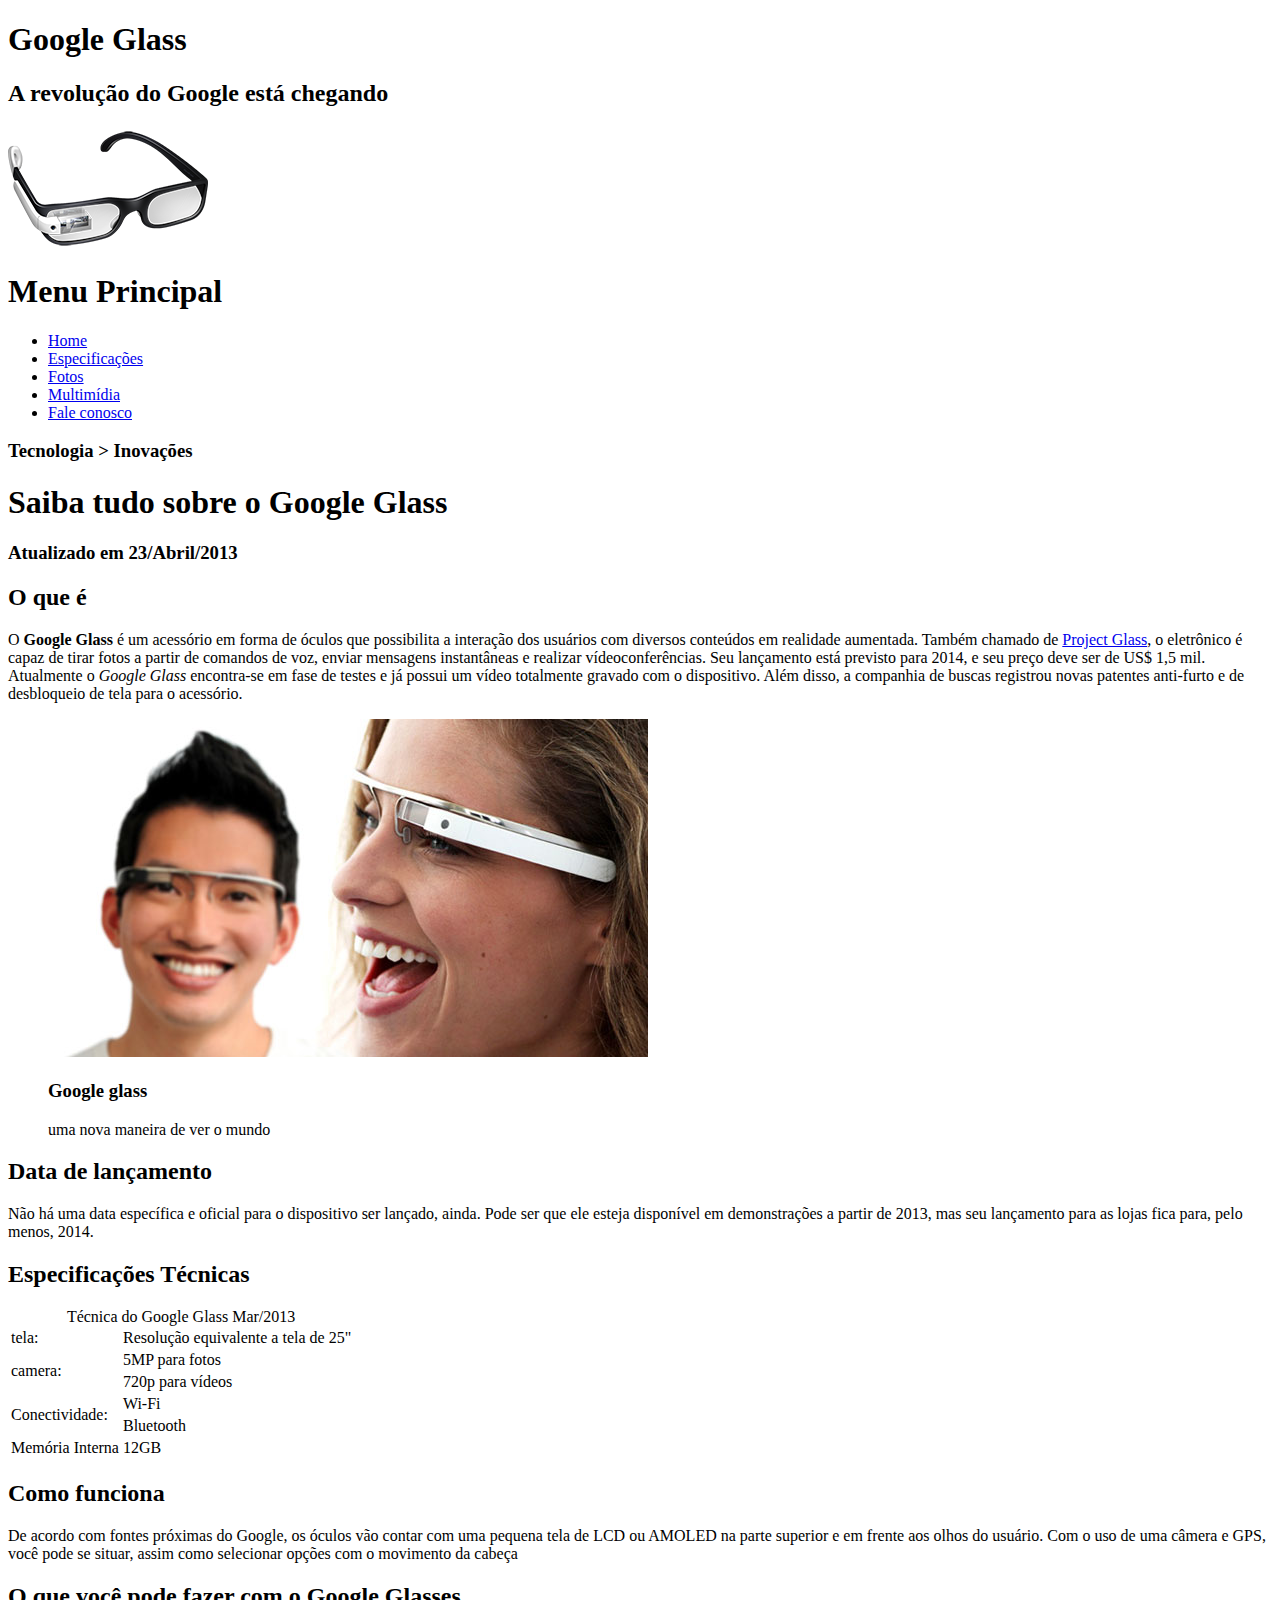
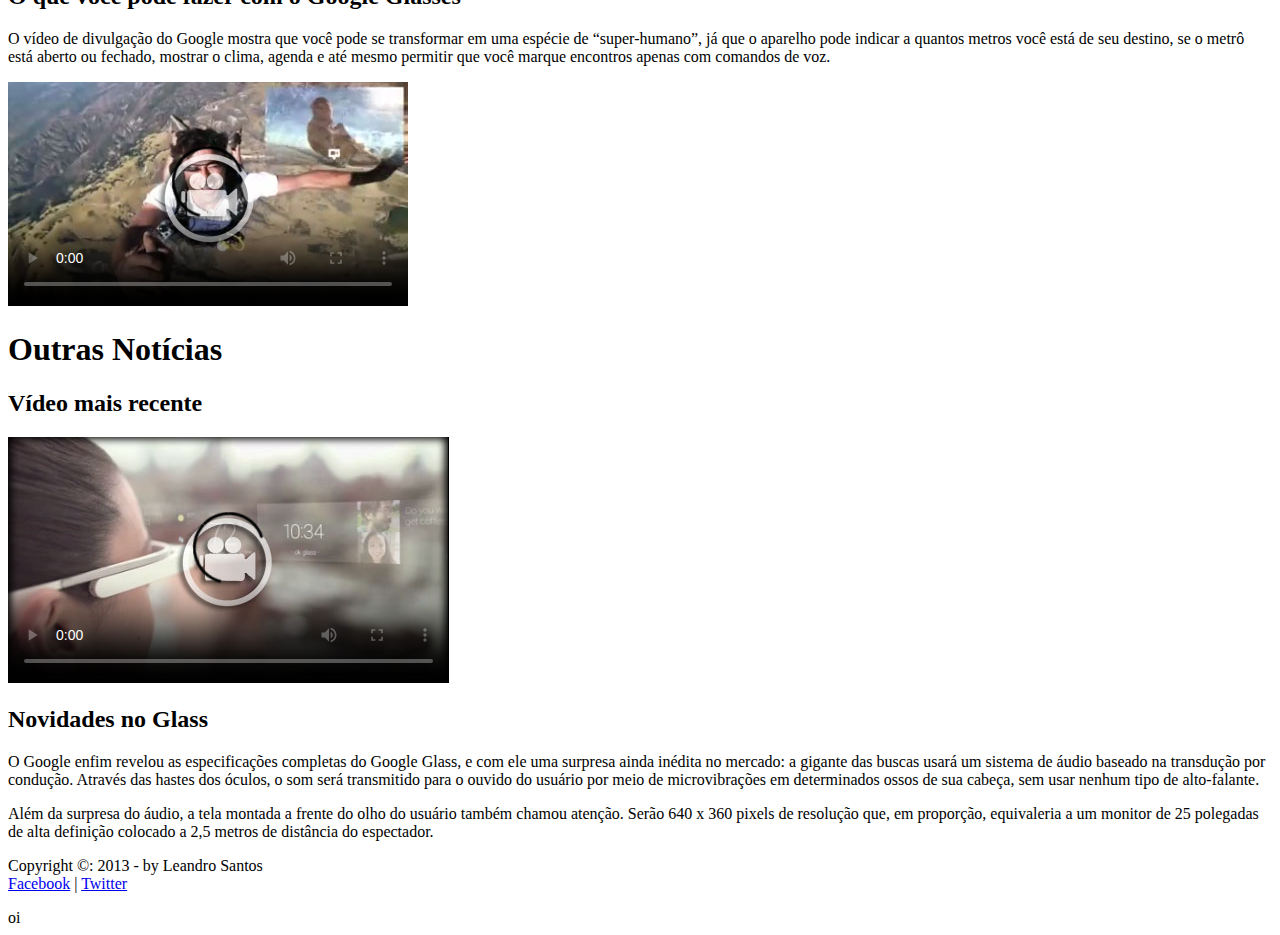
==== commit d528b3d8: "Merge branch 'teste2'" ====
--- a/index.html
+++ b/index.html
@@ -109,4 +109,5 @@
 			</footer>
 		</div>
 	</body>
+	oi
 </html>
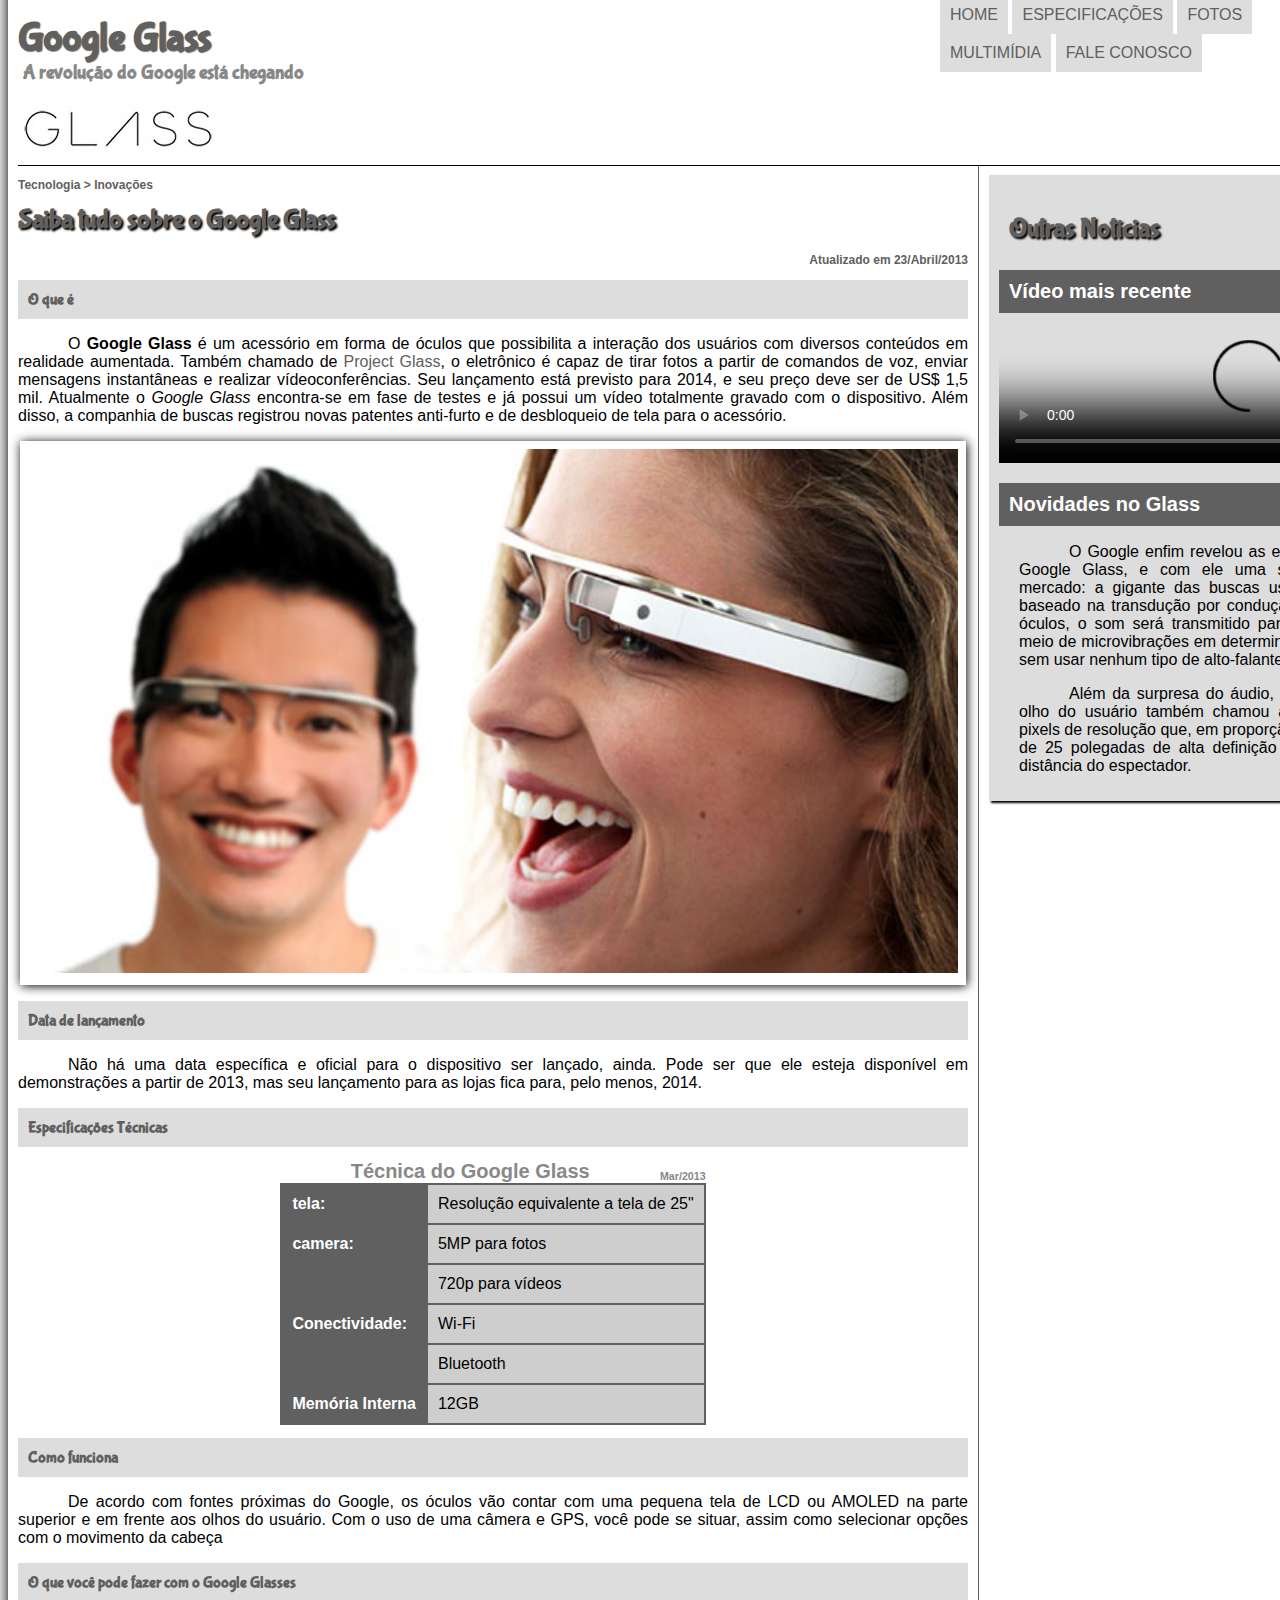
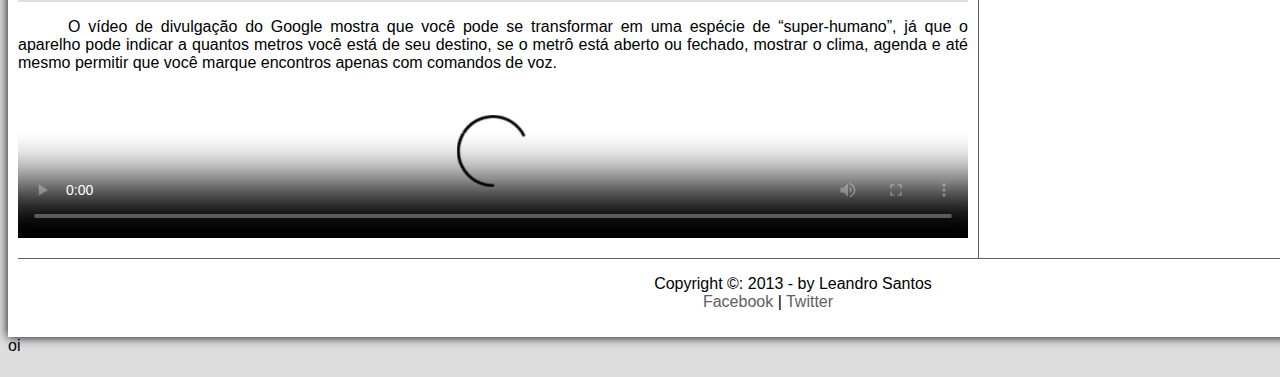
==== commit bfc73ee5: "atualizando" ====
--- a/index.html
+++ b/index.html
@@ -5,11 +5,11 @@
 		<meta chaset="UTF-8">
 		<title>projetoHtml</title>
 			
-		<link rel="stylesheet" type="text/css"href="estilo.css">
+		<link rel="stylesheet" type="text/css"href="_css/estilo.css">
 		<link href="https://fonts.googleapis.com/css?family=Bubblegum+Sans" rel="stylesheet"> 
 		
 	</head>
-<script src ="funcoes.js"></script>
+<script src ="_javascript/funcoes.js"></script>
 
 	<body>
 	<div id="interface">
@@ -20,16 +20,16 @@
 	<h2>A revolução do Google está chegando</h2>
 </hgroup>
 
-<img id="icone" src="glass-oculos-preto-peq.png">
+<img id="icone" src="_imagens/glass-oculos-preto-peq.png">
 
 		<nav id="menu">	
 <h1>Menu Principal</h1>
 	<ul>
-<li onmouseover="mudaFoto('home.png')" onmouseout="mudaFoto('glass-oculos-preto-peq.png')"><a href="index.html"> Home</a></li>
-<li onmouseover="mudaFoto('especificacoes.png')"onmouseout="mudaFoto('glass-oculos-preto-peq.png')"><a href="specs.html">Especificações</a></li>
-<li	onmouseover="mudaFoto('fotos.png')" onmouseout="mudaFoto('glass-oculos-preto-peq.png')"><a href="fotos.html">Fotos</a></li>
-<li onmouseover="mudaFoto('multimidia.png')"onmouseout="mudaFoto('glass-oculos-preto-peq.png')"><a href="multimidia.html">Multimídia </a></li>
-<li onmouseover="mudaFoto('contato.png')" onmouseout="mudaFoto('glass-oculos-preto-peq.png')"><a href="fale-conosco.html">Fale conosco</a></li>
+<li onmouseover="mudaFoto('home.png')" onmouseout="mudaFoto('_imagens/glass-oculos-preto-peq.png')"><a href="index.html"> Home</a></li>
+<li onmouseover="mudaFoto('especificacoes.png')"onmouseout="mudaFoto('_imagens/glass-oculos-preto-peq.png')"><a href="specs.html">Especificações</a></li>
+<li	onmouseover="mudaFoto('fotos.png')" onmouseout="mudaFoto('_imagens/glass-oculos-preto-peq.png')"><a href="fotos.html">Fotos</a></li>
+<li onmouseover="mudaFoto('multimidia.png')"onmouseout="mudaFoto('_imagens/glass-oculos-preto-peq.png')"><a href="multimidia.html">Multimídia </a></li>
+<li onmouseover="mudaFoto('contato.png')" onmouseout="mudaFoto('_imagens/glass-oculos-preto-peq.png')"><a href="fale-conosco.html">Fale conosco</a></li>
 	</ul>
 		</nav>
 
@@ -49,7 +49,7 @@
 <p>O <span style="font-weight:900;">Google Glass</span> é um acessório em forma de óculos que possibilita a interação dos usuários com diversos conteúdos em realidade aumentada. Também chamado de <a href="https://www.google.com/glass/start/" target="blank">Project Glass</a>, o eletrônico é capaz de tirar fotos a partir de comandos de voz, enviar mensagens instantâneas e realizar vídeoconferências. Seu lançamento está previsto para 2014, e seu preço deve ser de US$ 1,5 mil. Atualmente o <em>Google Glass</em> encontra-se em fase de testes e já possui um vídeo totalmente gravado com o dispositivo. Além disso, a companhia de buscas registrou novas patentes anti-furto e de desbloqueio de tela para o acessório.</p>
 
 			<figure class="foto-legenda">
-			<img src="glass-quadro-homem-mulher.jpg"/>
+			<img src="_imagens/glass-quadro-homem-mulher.jpg"/>
 					<figcaption>
 					<h3>Google glass</h3>
 					<p>uma nova maneira de ver o mundo</p>
@@ -79,7 +79,7 @@
 <h2>O que você pode fazer com o Google Glasses</h2>
 <p>O vídeo de divulgação do Google mostra que você pode se transformar em uma espécie de “super-<wbr/>humano”, já que o aparelho pode indicar a quantos metros você está de seu destino, se o metrô está aberto ou fechado, mostrar o clima, agenda e até mesmo permitir que você marque encontros apenas com comandos de voz.</p>
 
-					<video id="vid1" controls="controls" poster="video-mini02.jpg">
+					<video id="vid1" controls="controls" poster="_imagens/video-mini02.jpg">
 						<source src="_media/how-it-feels.mp4" type= "video/mp4"/>
 					</video>
 
@@ -90,8 +90,8 @@
 <h2>Vídeo mais recente</h2>
 			
 			<div>
-				<video id="vid2" controls="controls" poster="video-mini03.jpg">
-					<source src="one-day.mp4" type= "video/mp4"/>
+				<video id="vid2" controls="controls" poster="_imagens/video-mini03.jpg">
+					<source src="_media/one-day.mp4" type= "video/mp4"/>
 				</video>
 			</div>	
 
--- a/_css/estilo.css
+++ b/_css/estilo.css
@@ -0,0 +1,295 @@
+@charset "UTF-8"
+
+@import url('https://fonts.googleapis.com/css2?family=Titillium+Web:ital,wght@0,200;1,200&display=swap');
+
+@font-face {
+	font-family: 'fontTeste';
+	src: url('HelveticaNeueLTStd-UltLt.otf');
+}
+		
+		
+		
+			body {
+			background-color: #dddddd;
+			color: rgba(0,0,0,1);
+			font-family: Arial, sans-serif;
+
+			}
+
+			div#interface{
+			width: 1500px;
+			background-color:white;
+			margin: -30px auto 0px auto;
+			box-shadow: 0px 0px 10px rgba(0,0,0,5);
+			padding: 10px 10px 10px 10px;
+		}		
+		header#cabecalho img#icone{
+			position: absolute;
+			left: 1350px;
+			top:70px
+		}	
+
+		header#cabecalho{
+			border-bottom: 1px black solid;
+			height: 150px;
+			background: url("../_imagens/glass-logo-peq.jpg") no-repeat 0px 90px;
+		}
+
+		header#cabecalho h1 {
+			font-family: 'Bubblegum Sans', cursive;
+			font-size: 30pt;
+			color:#606060;
+			text-shadow: 1px 1px 1px rgba(0,0,0,.6);
+			padding: 0px;
+			margin-bottom:0px;
+
+		}
+		header#cabecalho h2{
+			font-family: 'Bubblegum Sans', sans-serif;		
+			font-size : 20px;
+			color: #888888;
+			padding: 5px;
+			margin-top: -5px;
+		}
+
+		
+			h1 {
+				font-family:Arial;
+				font-size: 30pt;
+				color: black;
+				text-shadow:2px 2px 2px black;
+			}
+	
+			p{
+				text-align:justify;
+				text-indent:50px;
+			}
+
+			a{
+				color:#606060;
+				text-decoration: none;
+			}
+			a:hover{
+				text-decoration: underline;
+			}
+			
+			figure.foto-legenda{
+				position: relative;
+				border: 8px solid white;
+				box-shadow : 1px 1px 10px;
+				width:930px;
+				display: block;
+				margin-left: auto;
+				margin-right: auto;
+				
+				
+			}
+			figure.foto-legenda img{
+				width:100%;
+				height:100%;
+				
+			}
+			figure.foto-legenda figcaption{
+				opacity:0;
+				position:absolute;
+				top: 0px;
+				background-color: rgba(0,0,0,.4);
+				color:white;
+				width:100%;
+				height:100%;
+				padding:10px;
+				box-sizing:border-box;
+				transition: opacity  .1s;
+				
+			}
+			
+			figure.foto-legenda:hover figcaption{
+				opacity:1;	
+			}
+			
+			nav#menu{
+				display: block;
+			}
+
+			nav#menu ul{
+				list-style: none;
+				text-transform: uppercase;
+				position: absolute;
+				top: -20px;
+				left: 900px;
+
+			}
+			nav#menu li{
+				display: inline-block;
+				background-color: #dddddd;
+				padding: 10px;
+				margin: 0px;
+				transition: background-color 1s;
+			}
+
+			nav#menu li:hover{
+				background-color: #606060;
+
+			}
+			nav#menu h1{
+				display: none;
+			}
+
+			nav#menu a:hover{
+				color:#ffffff;
+				text-decoration	: underline;
+			}
+
+	
+			table#tabela{
+				border:1px solid #606060;
+				border-spacing: 0px;
+				margin-left: auto;
+				margin-right: auto;
+
+			}
+
+			table#tabela td{
+
+				border:1px solid #606060;
+				padding: 10px;
+			}
+
+			table#tabela td.ce{
+				color: #ffffff;
+				background-color: #606060;
+				vertical-align: top;
+				font-weight: bold;
+			}
+			table#tabela td.cd{
+				background-color: #cecece;
+			}
+
+			table#tabela caption{
+				color: #888888;
+				font-size: 15pt;
+				font-weight: bold;
+				
+			}
+			table#tabela caption span{
+				display:block;
+				float: right ;
+				color: #888888;
+				font-size:8pt;
+				margin-top: 10px;
+				
+			}
+		
+			header#cabecalho-artigo h1{
+				font-family: 'Bubblegum Sans', sans-serif;
+				font-size: 20pt;
+				color: #606060;
+				margin-top: 10px;
+				padding-bottom: -10px;
+			}
+
+			header#cabecalho-artigo h2{
+				font-size: 13pt;
+				color: #cecece;
+				background-color: #ffffff;
+				margin: 0px;
+				padding: 10px;
+			
+
+			}
+
+			header#cabecalho-artigo h3{
+				font-size:12px ;
+				color: #606060;
+
+			}
+
+			.direita{
+				text-align: right;
+			
+			}
+			article#noticia-principal h2{
+				font-size:  12pt;
+				font-family: Bubblegum Sans;
+				color: #606060;
+				background-color: #dddddd;
+				padding: 10px 0px 10px 0px;
+				margin: 10px 0px 10px 0 px;
+				padding: 10px;
+			
+
+			}
+
+			section#corpo{
+				display: block;
+				width: 950px;
+				float: left;
+				border-right: 1px solid #606060;
+				padding-right: 10px;
+			}
+
+			
+			aside#lateral{
+				display:block;
+				width: 500px ;
+				float: right;
+				background-color: #dddddd;
+				padding: 10px;
+				margin:9px;
+				box-shadow: 2px 2px 2px rgba(0,0,0,5);
+			}
+
+			aside#lateral h1{
+				font-family: 'Bubblegum Sans',sans-serif;
+				color: #606060;
+				font-size:20pt;
+				padding: 10px;
+				margin-bottom:0px;
+				
+
+			}
+			aside#lateral h2{
+				background-color: #606060;
+				font-size: 15pt;
+				color:white;
+				padding: 10px;
+			}
+
+			aside#lateral p{
+				padding: 0px 20px 0px 20px;
+			}
+
+			footer#rodape{
+				clear: both;
+				border-top: 1px solid #606060;
+				padding-top: 0px;
+			}
+			
+			footer#rodape p{
+				text-align: center;
+			}
+
+			video#vid1
+			{
+				display: block;
+				margin-left: auto;
+				margin-right: auto;
+				margin-bottom: 20px;
+				width: 950px;
+				
+			}
+			
+			video#vid2{
+				margin-top:-17px;
+				width:500px
+			}
+			
+			
+			
+			
+			
+			
+			
+			
+			
+			